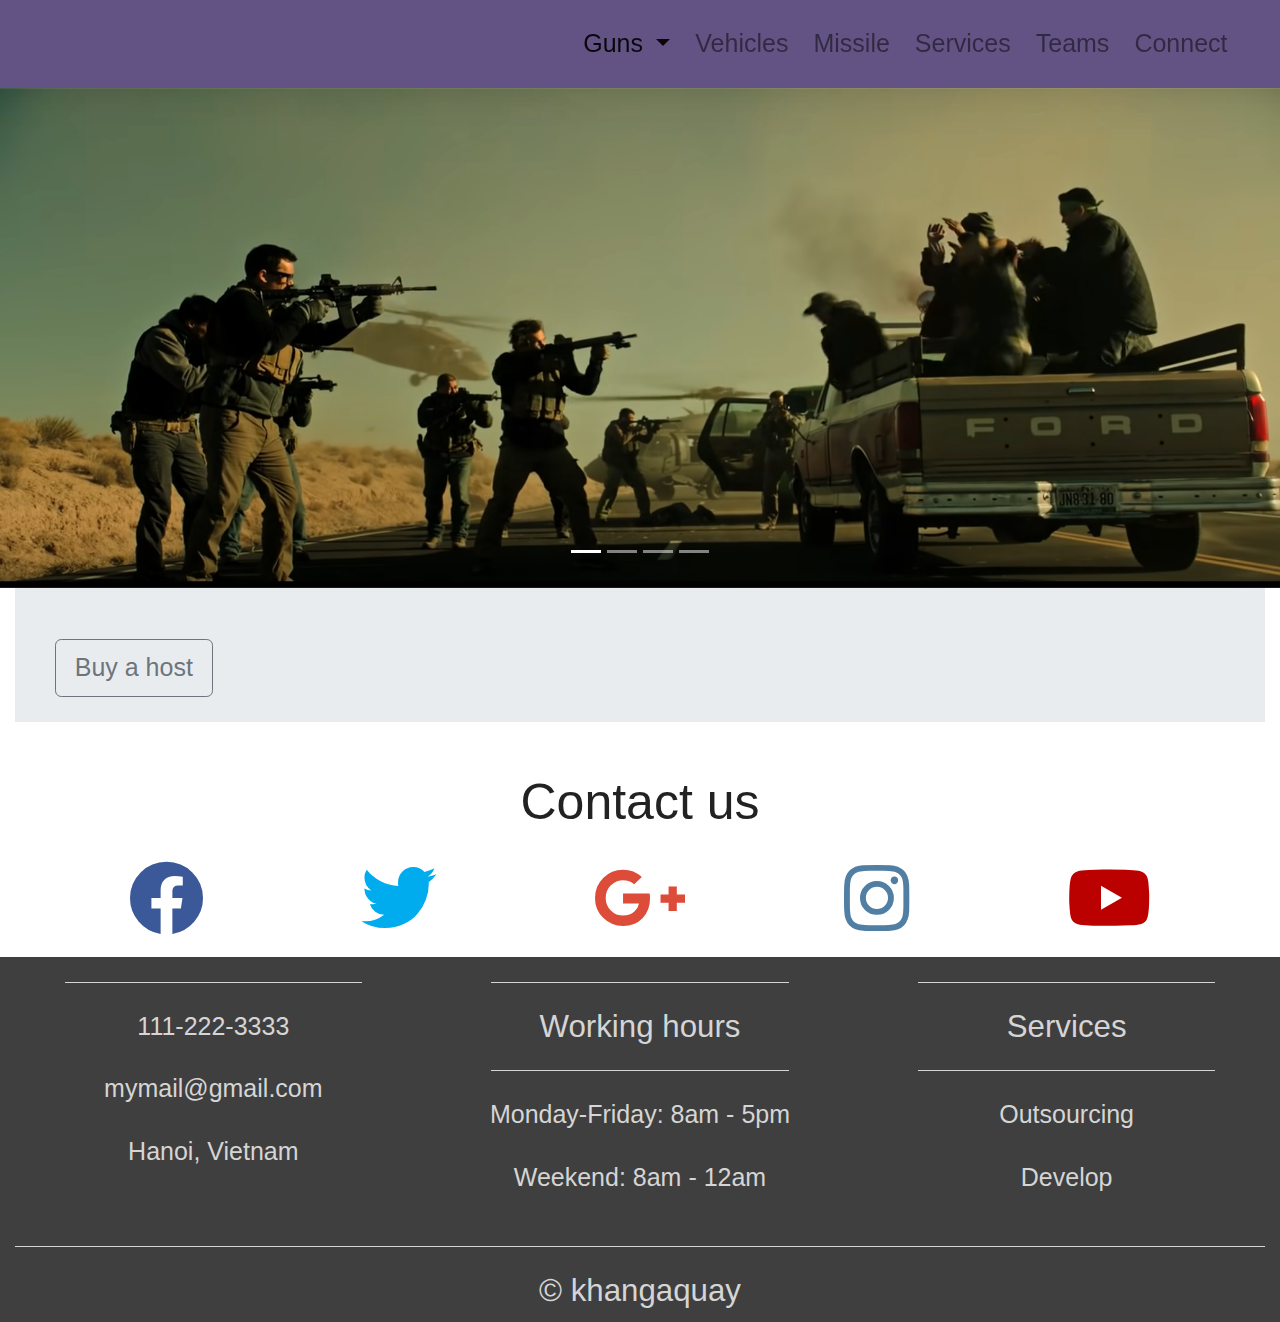
==== src/index.html @ a48ce370 "1" ====
<!DOCTYPE html>
<html lang="en">
<head>
    <meta charset="UTF-8">
    <title>Title</title>
    <link rel="preconnect" href="https://fonts.googleapis.com">
    <link rel="preconnect" href="https://fonts.gstatic.com" crossorigin>
    <link rel="stylesheet" href="https://maxcdn.bootstrapcdn.com/bootstrap/4.1.3/css/bootstrap.min.css">
    <link href="https://use.fontawesome.com/releases/v5.0.4/css/all.css" rel="stylesheet">
    <script src="https://ajax.googleapis.com/ajax/libs/jquery/3.3.1/jquery.min.js">
    </script>
    <script src="https://cdnjs.cloudflare.com/ajax/libs/popper.js/1.14.3/umd/popper.min.js">
    </script>
    <script src="https://maxcdn.bootstrapcdn.com/bootstrap/4.1.3/js/bootstrap.min.js"></script>
    <link href="./css/style.css" rel="stylesheet">
    <link rel="stylesheet" href="css/css1.css">
</head>
<body>
<nav class="navbar navbar-expand-md navbar-light bg-light sticky-top">
<div class="container-fluid">
    <a class="navbar-branch" href="index.html">
        <img src="https://upload.wikimedia.org/wikipedia/commons/2/25/Seal_of_the_Central_Intelligence_Agency.svg" alt="" height="120">
    </a>
    <button class="navbar-toggler" type="button" data-toggle="collapse"
            data-target="#navbarResponsive" >
        <span class="navbar-toggler-icon"></span>
    </button>
    <div class="collapse navbar-collapse" id="navbarResponsive">
        <ul class="navbar-nav ml-auto">
            <li class="nav-item dropdown">
                <a class="nav-link dropdown-toggle active" href="#" id="navbarDropdown" role="button"
                   data-toggle="dropdown" aria-expanded="false">
                    Guns
                </a>
                <div class="dropdown-menu" aria-labelledby="dropdownMenuButton">
                    <a class="dropdown-item" href="index2.html">Rifles</a>
                    <a class="dropdown-item" href="#">SMGs</a>
                    <a class="dropdown-item" href="#">Hand guns</a>
                </div>
            </li>

            <li class="nav-item">
                <a class="nav-link" href="Vehicles.html">Vehicles</a>
            </li>
            <li class="nav-item">
                <a class="nav-link" href="Missile.html">Missile</a>
            </li>
            <li class="nav-item">
                <a class="nav-link" href="#">Services</a>
            </li>
            <li class="nav-item">
                <a class="nav-link" href="#">Teams</a>
            </li>
            <li class="nav-item">
                <a class="nav-link" href="#">Connect</a>
            </li>
        </ul>
    </div>
</div>
</nav>
<div id="slides" class="carousel slide" data-ride="carousel">
    <ul class="carousel-indicators">
        <li data-target="#slides" data-slide-to="0" class="active"></li>
        <li data-target="#slides" data-slide-to="1"></li>
        <li data-target="#slides" data-slide-to="2"></li>
        <li data-target="#slides" data-slide-to="3"></li>
    </ul>
    <div class="carousel-inner">
        <div class="carousel-item active">
            <img src="images/Untitled.png" alt="">
            <div class="carousel-caption">
            </div>
        </div>
        <div class="carousel-item">
            <img src="images/32441.png" alt="">
        </div>
        <div class="carousel-item">
            <img src="images/1png.png" alt="">
        </div>
        <div class="carousel-item">
            <img src="images/bg2.png" alt="">
        </div>
    </div>
</div>
<div class="container-fluid">
    <div class="jumbotron">
        <div class="col-xs-12 col-sm-12 col-md-9 col-lg-9 col-xl-10">
            <p></p>
        </div>
        <div class="col-xs-12 col-sm-12 col-md-3 col-lg-3 col-xl-2">
            <a href="#">
                <button type="button" class="btn btn-outline-secondary">Buy a host</button>
            </a>
        </div>
    </div>
</div>
<div class="container-fluid padding">
    <div class="row text-center padding">
        <div class="col-12">
            <h2>Contact us</h2>
        </div>
        <div class="col-12 social padding">
            <a href="#"><i class="fab fa-facebook"></i></a>
            <a href="#"><i class="fab fa-twitter"></i></a>
            <a href="#"><i class="fab fa-google-plus-g"></i></a>
            <a href="#"><i class="fab fa-instagram"></i></a>
            <a href="#"><i class="fab fa-youtube"></i></a>
        </div>
    </div>
</div>
<footer>
    <div class="container-fluid padding">
        <div class="row text-center">
            <div class="col-md-4">
                <hr class="light">
                <p>111-222-3333</p>
                <p>mymail@gmail.com</p>
                <p>Hanoi, Vietnam</p>
            </div>
            <div class="col-md-4">
                <hr class="light">
                <h5>Working hours</h5>
                <hr class="light">
                <p>Monday-Friday: 8am - 5pm</p>
                <p>Weekend: 8am - 12am</p>
            </div>
            <div class="col-md-4">
                <hr class="light">
                <h5>Services</h5>
                <hr class="light">
                <p>Outsourcing</p>
                <p>Develop</p>
                <p></p>
            </div>
            <div class="col-12">
                <hr class="light-100">
                <h5>&copy; khangaquay</h5>
            </div>
        </div>
    </div>
</footer>
</body>
</html>
---- src/css/css1.css ----
.navbar {
    background-color: rgba(82, 64, 120,0.9) !important;
}

.navbar li a:hover {
    color: indigo !important;
}
html, body {
    width: 100%;
    height: 100%;
    font-family: 'Roboto', sans-serif;
    font-size: 25px ;
    color: #222;
}
.carousel-inner img {
    width: 100%;
    height: 500px;
}
.jumbotron {
    padding: 1rem;
    border-radius: 0;
}
.social a {
    font-size: 3em;/*1em = 16px*/
    padding: 3rem;/*1rem = 1 "font-size" */
}
.fa-facebook {
    color: #3b5998;
}
.fa-twitter {
    color: #00aced;
}
.fa-google-plus-g {
    color: #dd4b39;
}
.fa-instagram {
    color: #517fa4;
}
.fa-youtube {
    color: #bb0000;
}
footer {
    background-color: #3f3f3f;
    color: #d5d5d5;
}
hr.light {
    border-top: 1px solid #d5d5d5;
    width: 75%;
}
.light-100 {
    border-top: 1px solid #d5d5d5;
    width: 100%;
}
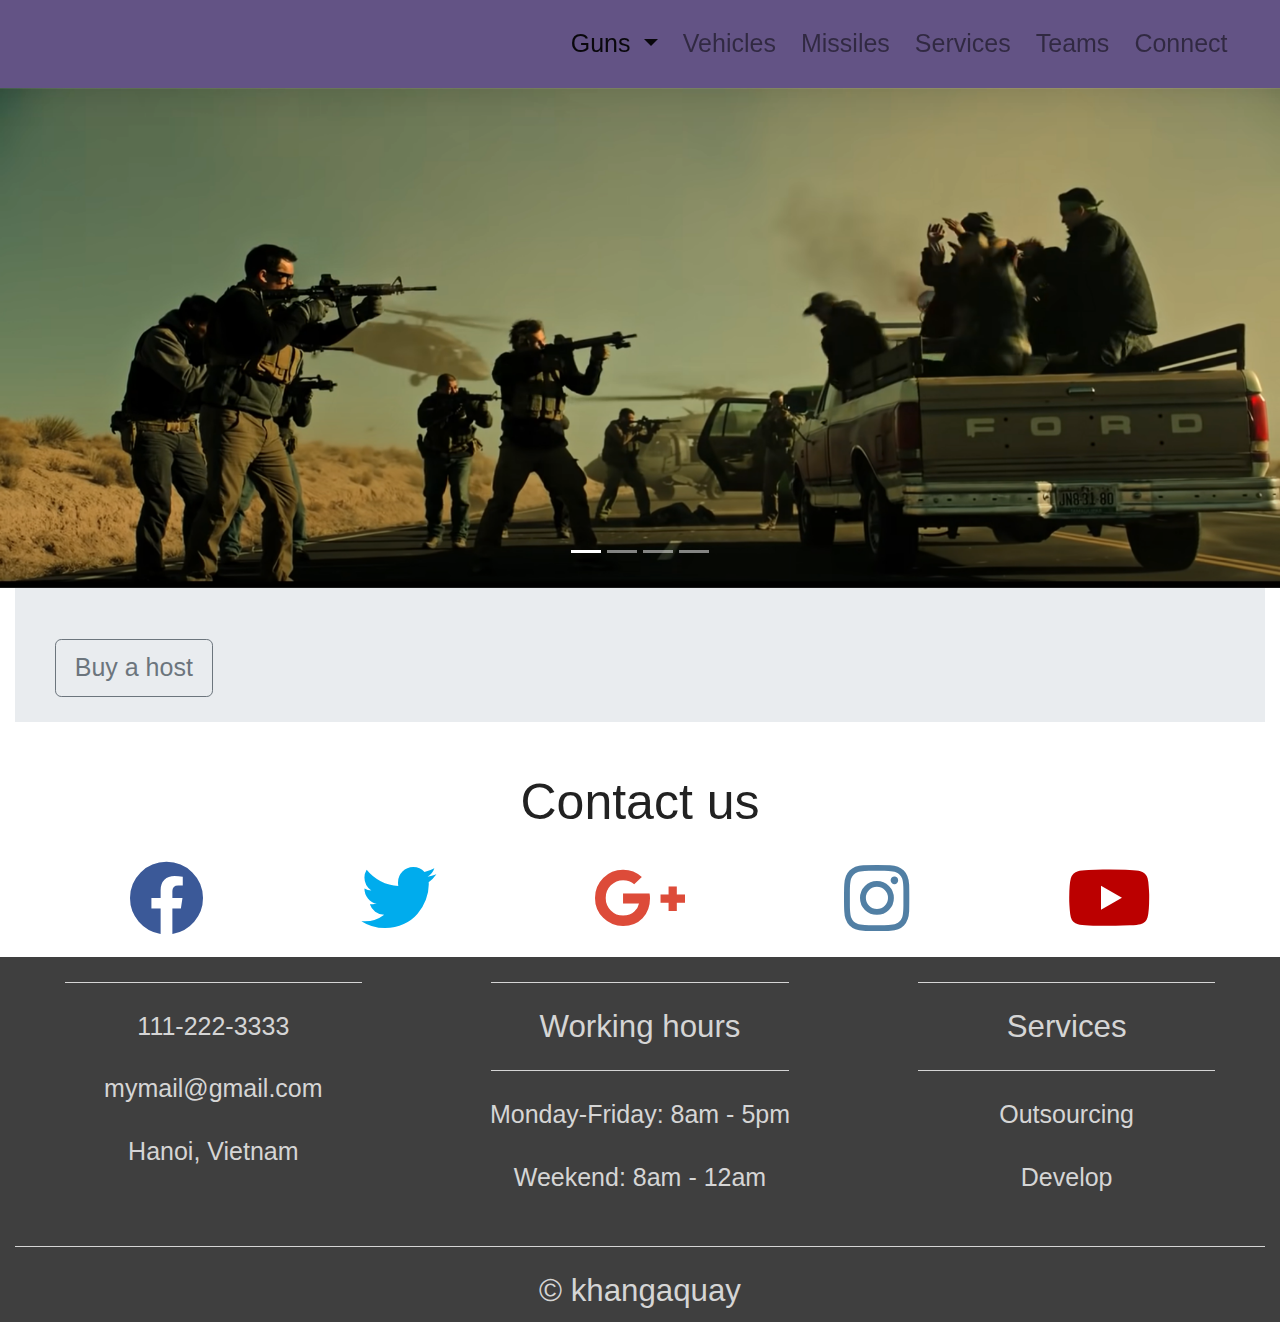
==== commit c4ba8c88: "commit" ====
--- a/src/index.html
+++ b/src/index.html
@@ -19,7 +19,7 @@
 <nav class="navbar navbar-expand-md navbar-light bg-light sticky-top">
 <div class="container-fluid">
     <a class="navbar-branch" href="index.html">
-        <img src="https://upload.wikimedia.org/wikipedia/commons/2/25/Seal_of_the_Central_Intelligence_Agency.svg" alt="" height="120">
+        <img id="alo2" src="https://upload.wikimedia.org/wikipedia/commons/2/25/Seal_of_the_Central_Intelligence_Agency.svg" alt="" height="120">
     </a>
     <button class="navbar-toggler" type="button" data-toggle="collapse"
             data-target="#navbarResponsive" >
@@ -38,12 +38,11 @@
                     <a class="dropdown-item" href="#">Hand guns</a>
                 </div>
             </li>
-
             <li class="nav-item">
-                <a class="nav-link" href="Vehicles.html">Vehicles</a>
+                <a class="nav-link" href="vehicles.html">Vehicles</a>
             </li>
             <li class="nav-item">
-                <a class="nav-link" href="Missile.html">Missile</a>
+                <a class="nav-link" href="missile.html">Missiles</a>
             </li>
             <li class="nav-item">
                 <a class="nav-link" href="#">Services</a>
--- a/src/css/css1.css
+++ b/src/css/css1.css
@@ -1,7 +1,6 @@
 .navbar {
     background-color: rgba(82, 64, 120,0.9) !important;
 }
-
 .navbar li a:hover {
     color: indigo !important;
 }
@@ -51,4 +50,12 @@
     border-top: 1px solid #d5d5d5;
     width: 100%;
 }
+#alo2:hover {
+    transform: scale(1.2);
+}
 
+#alo2 {
+    transition: 0.4s;
+}
+
+
